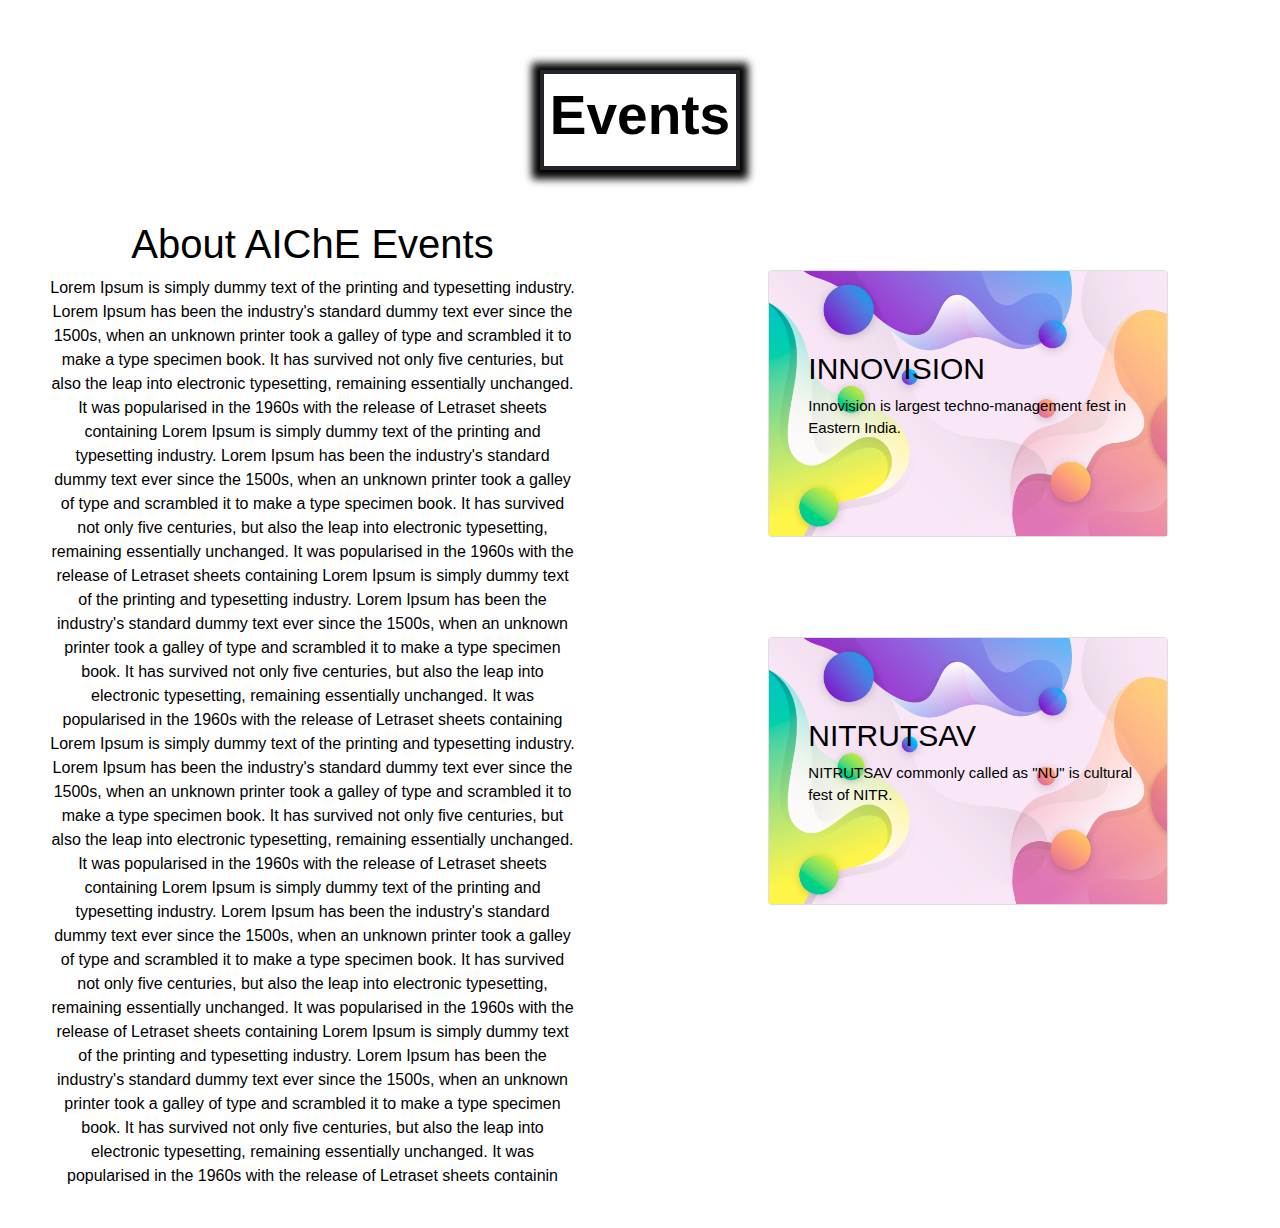
==== index.html @ e3a4a65e "first commit" ====
<!DOCTYPE html>
<html>
<head>
	<title>AIChE-Events</title>
	<meta charset="utf-8">
    <meta name="viewport" content="width=device-width, initial-scale=1">
    <link rel="stylesheet" href="https://maxcdn.bootstrapcdn.com/bootstrap/4.3.1/css/bootstrap.min.css">
    <script src="https://ajax.googleapis.com/ajax/libs/jquery/3.4.1/jquery.min.js"></script>
    <script src="https://cdnjs.cloudflare.com/ajax/libs/popper.js/1.14.7/umd/popper.min.js"></script>
    <script src="https://maxcdn.bootstrapcdn.com/bootstrap/4.3.1/js/bootstrap.min.js"></script>
	<link rel="stylesheet" type="text/css" href="style.css">
</head>
<body>

	<div class="row">
	<div  id="head_box">
       <p id="text">Events</p>
    </div>
    </div>
   
   <div class="row">
   	<div class="col-sm-6">
    <div id="matter">
  <p><h1> About AIChE Events </h1>Lorem Ipsum is simply dummy text of the printing and typesetting industry. Lorem Ipsum has been the industry's standard dummy text ever since the 1500s, when an unknown printer took a galley of type and scrambled it to make a type specimen book. It has survived not only five centuries, but also the leap into electronic typesetting, remaining essentially unchanged. It was popularised in the 1960s with the release of Letraset sheets containing Lorem Ipsum is simply dummy text of the printing and typesetting industry. Lorem Ipsum has been the industry's standard dummy text ever since the 1500s, when an unknown printer took a galley of type and scrambled it to make a type specimen book. It has survived not only five centuries, but also the leap into electronic typesetting, remaining essentially unchanged. It was popularised in the 1960s with the release of Letraset sheets containing Lorem Ipsum is simply dummy text of the printing and typesetting industry. Lorem Ipsum has been the industry's standard dummy text ever since the 1500s, when an unknown printer took a galley of type and scrambled it to make a type specimen book. It has survived not only five centuries, but also the leap into electronic typesetting, remaining essentially unchanged. It was popularised in the 1960s with the release of Letraset sheets containing Lorem Ipsum is simply dummy text of the printing and typesetting industry. Lorem Ipsum has been the industry's standard dummy text ever since the 1500s, when an unknown printer took a galley of type and scrambled it to make a type specimen book. It has survived not only five centuries, but also the leap into electronic typesetting, remaining essentially unchanged. It was popularised in the 1960s with the release of Letraset sheets containing Lorem Ipsum is simply dummy text of the printing and typesetting industry. Lorem Ipsum has been the industry's standard dummy text ever since the 1500s, when an unknown printer took a galley of type and scrambled it to make a type specimen book. It has survived not only five centuries, but also the leap into electronic typesetting, remaining essentially unchanged. It was popularised in the 1960s with the release of Letraset sheets containing Lorem Ipsum is simply dummy text of the printing and typesetting industry. Lorem Ipsum has been the industry's standard dummy text ever since the 1500s, when an unknown printer took a galley of type and scrambled it to make a type specimen book. It has survived not only five centuries, but also the leap into electronic typesetting, remaining essentially unchanged. It was popularised in the 1960s with the release of Letraset sheets containin </p>
   <br></div>
   </div>

   	<div class="col-sm-6">
   <div class="container">
  <a href="inno.html"><div class="card">
  <img class="card-img-top" src="mainbg.jpg" alt="Card image" >
    <div class="centered"><h2>INNOVISION</h2>
    	<p>Innovision is largest techno-management fest in Eastern India.</p></div>
  </div><a>

   <a href="nitrutsav.html"> <div class="card ">
    <img class="card-img-top" src="mainbg.jpg" alt="Card image">
   <div class="centered"><h2> NITRUTSAV</h2><p>NITRUTSAV commonly called as "NU" is cultural fest of NITR.</p></div>
  </div></a>
</div>
</div>
</div>
</body>
</html>
---- style.css ----
body{
	background-image: url("#");
	background-size: cover;
	background-repeat: no-repeat;
	height:500px;
	}
@media only screen and (max-width:768px){
	body{
	background-image: url("#");
	}
}

#area{
	margin:auto;
}

#head_box{
    border: 4px solid;
    box-shadow: 0px 1px 8px 8px black;
    width: 200px;
    margin-left:auto;
    margin-right:auto;
    margin-top: 70px;
    height: 100px;
}

#text{
    text-align: center;
    margin-bottom: 1rem;
    font-size: 55px;
    font-weight: 700;
    font-family: inherit;
    color: black;
}

#matter{
text-align: center;
margin-top:50px;
color:black;
margin-left: 50px;
margin-right: 50px;
}

.card{
	width:400px;
	margin-top:100px;
	margin-left:auto;
    margin-right:auto;
    color:black;
}
.card:hover{
	transform: scale(1.03);
	color:black;
	box-shadow:0 4px 12px 0 rgba(0,0,0,0.5);
    transition: 0.5s;	
}

.centered {
  position: absolute;
  top: 30%;
  left: 10%;  
}
.centered>h2{
	font-size:30px;
}
.centered>p{
	font-size: 15px;
	margin-right: 15px;
}

.Ehead{
	text-align:center;
}

.post1{
    border-left: 30px solid lightgrey;
    border-bottom: 30px solid lightgrey;
    border-top: 30px solid lightgrey;
    border-top-left-radius: 30px;
    border-top-right-radius: 30px;
    border-bottom-left-radius: 30px;
}

.post2{
  	border-right: 30px solid lightgrey;
    border-bottom: 30px solid lightgrey;
    border-bottom-right-radius: 30px;
}

.post3{
  	border-left: 30px solid lightgrey;
    border-bottom: 30px solid lightgrey;
    border-bottom-left-radius: 30px;
    border-bottom-right-radius: 30px;
}

.postpic{
	margin-top:12px;
	margin-bottom:12px;
}
.postpic:hover{
	transform: scale(1.03);
	color:black;
	box-shadow:0 4px 12px 0 rgba(0,0,0,0.5);
    transition: 0.5s;	
}

.posttext{
	font-size:15px;
	margin-top:15px;

}
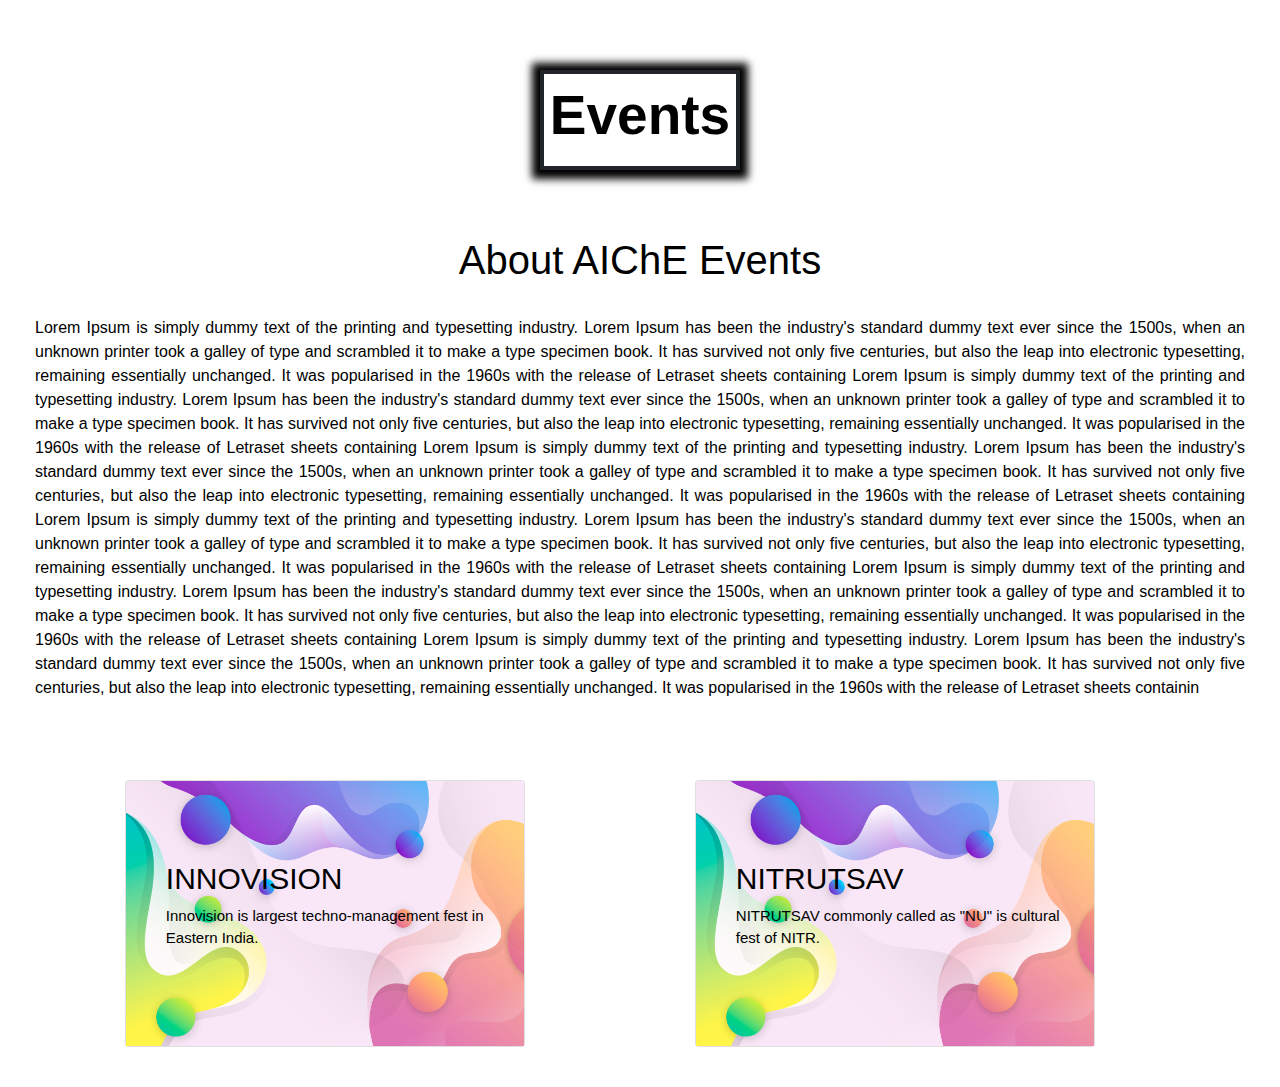
==== commit 5f99da52: "updated 9/9/19" ====
--- a/index.html
+++ b/index.html
@@ -19,20 +19,20 @@
     </div>
    
    <div class="row">
-   	<div class="col-sm-6">
     <div id="matter">
-  <p><h1> About AIChE Events </h1>Lorem Ipsum is simply dummy text of the printing and typesetting industry. Lorem Ipsum has been the industry's standard dummy text ever since the 1500s, when an unknown printer took a galley of type and scrambled it to make a type specimen book. It has survived not only five centuries, but also the leap into electronic typesetting, remaining essentially unchanged. It was popularised in the 1960s with the release of Letraset sheets containing Lorem Ipsum is simply dummy text of the printing and typesetting industry. Lorem Ipsum has been the industry's standard dummy text ever since the 1500s, when an unknown printer took a galley of type and scrambled it to make a type specimen book. It has survived not only five centuries, but also the leap into electronic typesetting, remaining essentially unchanged. It was popularised in the 1960s with the release of Letraset sheets containing Lorem Ipsum is simply dummy text of the printing and typesetting industry. Lorem Ipsum has been the industry's standard dummy text ever since the 1500s, when an unknown printer took a galley of type and scrambled it to make a type specimen book. It has survived not only five centuries, but also the leap into electronic typesetting, remaining essentially unchanged. It was popularised in the 1960s with the release of Letraset sheets containing Lorem Ipsum is simply dummy text of the printing and typesetting industry. Lorem Ipsum has been the industry's standard dummy text ever since the 1500s, when an unknown printer took a galley of type and scrambled it to make a type specimen book. It has survived not only five centuries, but also the leap into electronic typesetting, remaining essentially unchanged. It was popularised in the 1960s with the release of Letraset sheets containing Lorem Ipsum is simply dummy text of the printing and typesetting industry. Lorem Ipsum has been the industry's standard dummy text ever since the 1500s, when an unknown printer took a galley of type and scrambled it to make a type specimen book. It has survived not only five centuries, but also the leap into electronic typesetting, remaining essentially unchanged. It was popularised in the 1960s with the release of Letraset sheets containing Lorem Ipsum is simply dummy text of the printing and typesetting industry. Lorem Ipsum has been the industry's standard dummy text ever since the 1500s, when an unknown printer took a galley of type and scrambled it to make a type specimen book. It has survived not only five centuries, but also the leap into electronic typesetting, remaining essentially unchanged. It was popularised in the 1960s with the release of Letraset sheets containin </p>
+  <p><h1> About AIChE Events </h1><br>Lorem Ipsum is simply dummy text of the printing and typesetting industry. Lorem Ipsum has been the industry's standard dummy text ever since the 1500s, when an unknown printer took a galley of type and scrambled it to make a type specimen book. It has survived not only five centuries, but also the leap into electronic typesetting, remaining essentially unchanged. It was popularised in the 1960s with the release of Letraset sheets containing Lorem Ipsum is simply dummy text of the printing and typesetting industry. Lorem Ipsum has been the industry's standard dummy text ever since the 1500s, when an unknown printer took a galley of type and scrambled it to make a type specimen book. It has survived not only five centuries, but also the leap into electronic typesetting, remaining essentially unchanged. It was popularised in the 1960s with the release of Letraset sheets containing Lorem Ipsum is simply dummy text of the printing and typesetting industry. Lorem Ipsum has been the industry's standard dummy text ever since the 1500s, when an unknown printer took a galley of type and scrambled it to make a type specimen book. It has survived not only five centuries, but also the leap into electronic typesetting, remaining essentially unchanged. It was popularised in the 1960s with the release of Letraset sheets containing Lorem Ipsum is simply dummy text of the printing and typesetting industry. Lorem Ipsum has been the industry's standard dummy text ever since the 1500s, when an unknown printer took a galley of type and scrambled it to make a type specimen book. It has survived not only five centuries, but also the leap into electronic typesetting, remaining essentially unchanged. It was popularised in the 1960s with the release of Letraset sheets containing Lorem Ipsum is simply dummy text of the printing and typesetting industry. Lorem Ipsum has been the industry's standard dummy text ever since the 1500s, when an unknown printer took a galley of type and scrambled it to make a type specimen book. It has survived not only five centuries, but also the leap into electronic typesetting, remaining essentially unchanged. It was popularised in the 1960s with the release of Letraset sheets containing Lorem Ipsum is simply dummy text of the printing and typesetting industry. Lorem Ipsum has been the industry's standard dummy text ever since the 1500s, when an unknown printer took a galley of type and scrambled it to make a type specimen book. It has survived not only five centuries, but also the leap into electronic typesetting, remaining essentially unchanged. It was popularised in the 1960s with the release of Letraset sheets containin </p>
    <br></div>
-   </div>
-
-   	<div class="col-sm-6">
    <div class="container">
+   	<div class="row">
+   		<div class="col-sm-6">
   <a href="inno.html"><div class="card">
   <img class="card-img-top" src="mainbg.jpg" alt="Card image" >
     <div class="centered"><h2>INNOVISION</h2>
     	<p>Innovision is largest techno-management fest in Eastern India.</p></div>
   </div><a>
+  </div>
 
+   		<div class="col-sm-6">
    <a href="nitrutsav.html"> <div class="card ">
     <img class="card-img-top" src="mainbg.jpg" alt="Card image">
    <div class="centered"><h2> NITRUTSAV</h2><p>NITRUTSAV commonly called as "NU" is cultural fest of NITR.</p></div>
@@ -40,5 +40,6 @@
 </div>
 </div>
 </div>
+</div>
 </body>
 </html>--- a/style.css
+++ b/style.css
@@ -8,12 +8,17 @@
 	body{
 	background-image: url("#");
 	}
+
+	.posttext>h4{
+     	text-align:center;
+     }
+     #event_title{
+        justify-content: center;
+     }	
+
 }
 
-#area{
-	margin:auto;
-}
-
+	
 #head_box{
     border: 4px solid;
     box-shadow: 0px 1px 8px 8px black;
@@ -34,18 +39,23 @@
 }
 
 #matter{
-text-align: center;
+text-align: justify;
 margin-top:50px;
 color:black;
 margin-left: 50px;
 margin-right: 50px;
 }
 
+#matter>h1{
+	text-align: center;
+}
+
 .card{
 	width:400px;
-	margin-top:100px;
-	margin-left:auto;
-    margin-right:auto;
+	margin-top:40px;
+	margin-left:40px;
+    margin-right:20px;
+    margin-bottom:40px;
     color:black;
 }
 .card:hover{
@@ -87,11 +97,19 @@
     border-bottom-right-radius: 30px;
 }
 
-.post3{
+.post31{
   	border-left: 30px solid lightgrey;
     border-bottom: 30px solid lightgrey;
     border-bottom-left-radius: 30px;
     border-bottom-right-radius: 30px;
+}
+
+.post32{
+  	border-left: 30px solid lightgrey;
+    border-bottom: 30px solid lightgrey;
+    border-bottom-left-radius: 30px;
+    border-bottom-right-radius: 30px;
+    margin-bottom:40px;
 }
 
 .postpic{
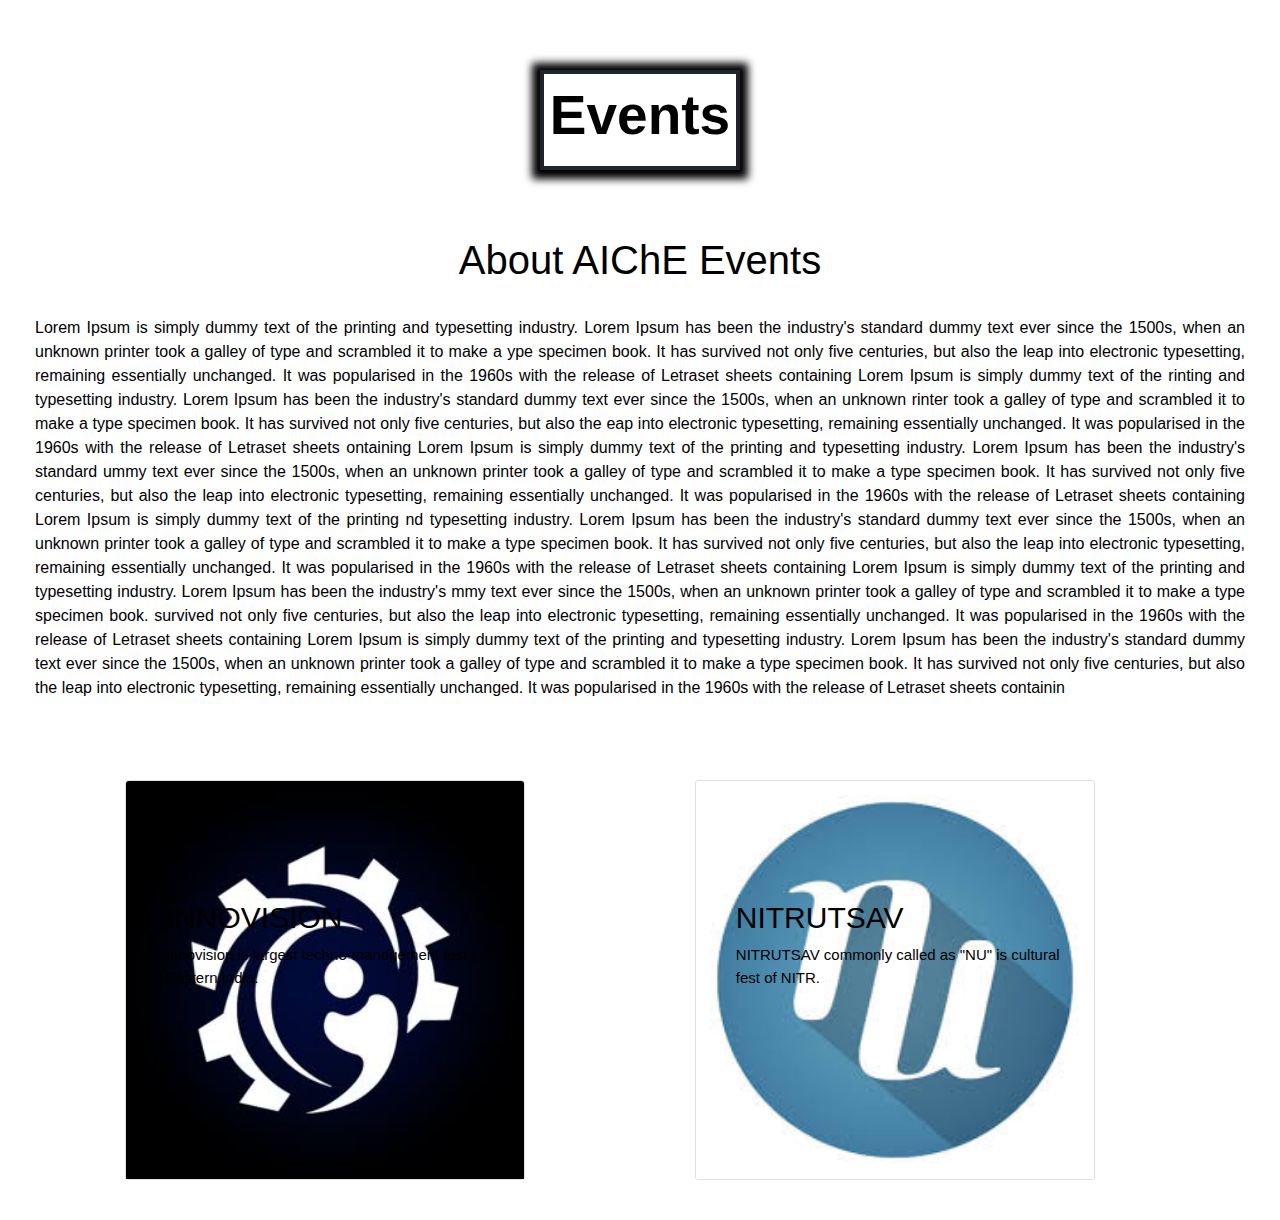
==== commit 8a3ae7be: "After Inno 19" ====
--- a/index.html
+++ b/index.html
@@ -20,13 +20,33 @@
    
    <div class="row">
     <div id="matter">
-  <p><h1> About AIChE Events </h1><br>Lorem Ipsum is simply dummy text of the printing and typesetting industry. Lorem Ipsum has been the industry's standard dummy text ever since the 1500s, when an unknown printer took a galley of type and scrambled it to make a type specimen book. It has survived not only five centuries, but also the leap into electronic typesetting, remaining essentially unchanged. It was popularised in the 1960s with the release of Letraset sheets containing Lorem Ipsum is simply dummy text of the printing and typesetting industry. Lorem Ipsum has been the industry's standard dummy text ever since the 1500s, when an unknown printer took a galley of type and scrambled it to make a type specimen book. It has survived not only five centuries, but also the leap into electronic typesetting, remaining essentially unchanged. It was popularised in the 1960s with the release of Letraset sheets containing Lorem Ipsum is simply dummy text of the printing and typesetting industry. Lorem Ipsum has been the industry's standard dummy text ever since the 1500s, when an unknown printer took a galley of type and scrambled it to make a type specimen book. It has survived not only five centuries, but also the leap into electronic typesetting, remaining essentially unchanged. It was popularised in the 1960s with the release of Letraset sheets containing Lorem Ipsum is simply dummy text of the printing and typesetting industry. Lorem Ipsum has been the industry's standard dummy text ever since the 1500s, when an unknown printer took a galley of type and scrambled it to make a type specimen book. It has survived not only five centuries, but also the leap into electronic typesetting, remaining essentially unchanged. It was popularised in the 1960s with the release of Letraset sheets containing Lorem Ipsum is simply dummy text of the printing and typesetting industry. Lorem Ipsum has been the industry's standard dummy text ever since the 1500s, when an unknown printer took a galley of type and scrambled it to make a type specimen book. It has survived not only five centuries, but also the leap into electronic typesetting, remaining essentially unchanged. It was popularised in the 1960s with the release of Letraset sheets containing Lorem Ipsum is simply dummy text of the printing and typesetting industry. Lorem Ipsum has been the industry's standard dummy text ever since the 1500s, when an unknown printer took a galley of type and scrambled it to make a type specimen book. It has survived not only five centuries, but also the leap into electronic typesetting, remaining essentially unchanged. It was popularised in the 1960s with the release of Letraset sheets containin </p>
+  <p><h1> About AIChE Events </h1><br>Lorem Ipsum is simply dummy text of the printing and typesetting industry. Lorem Ipsum has been
+     the industry's standard dummy text ever since the 1500s, when an unknown printer took a galley of type and scrambled it to make a
+    ype specimen book. It has survived not only five centuries, but also the leap into electronic typesetting, remaining essentially
+    unchanged. It was popularised in the 1960s with the release of Letraset sheets containing Lorem Ipsum is simply dummy text of the 
+    rinting and typesetting industry. Lorem Ipsum has been the industry's standard dummy text ever since the 1500s, when an unknown 
+    rinter took a galley of type and scrambled it to make a type specimen book. It has survived not only five centuries, but also the 
+    eap into electronic typesetting, remaining essentially unchanged. It was popularised in the 1960s with the release of Letraset sheets
+    ontaining Lorem Ipsum is simply dummy text of the printing and typesetting industry. Lorem Ipsum has been the industry's standard 
+    ummy text ever since the 1500s, when an unknown printer took a galley of type and scrambled it to make a type specimen book.
+    It has survived not only five centuries, but also the leap into electronic typesetting, remaining essentially unchanged. 
+    It was popularised in the 1960s with the release of Letraset sheets containing Lorem Ipsum is simply dummy text of the printing
+    nd typesetting industry. Lorem Ipsum has been the industry's standard dummy text ever since the 1500s, when an unknown printer
+    took a galley of type and scrambled it to make a type specimen book. It has survived not only five centuries, but also the leap
+    into electronic typesetting, remaining essentially unchanged. It was popularised in the 1960s with the release of Letraset sheets
+     containing Lorem Ipsum is simply dummy text of the printing and typesetting industry. Lorem Ipsum has been the industry's 
+    mmy text ever since the 1500s, when an unknown printer took a galley of type and scrambled it to make a type specimen book. 
+     survived not only five centuries, but also the leap into electronic typesetting, remaining essentially unchanged. 
+    It was popularised in the 1960s with the release of Letraset sheets containing Lorem Ipsum is simply dummy text of the printing 
+    and typesetting industry. Lorem Ipsum has been the industry's standard dummy text ever since the 1500s, when an unknown printer 
+    took a galley of type and scrambled it to make a type specimen book. It has survived not only five centuries, but also the leap 
+    into electronic typesetting, remaining essentially unchanged. It was popularised in the 1960s with the release of Letraset sheets containin </p>
    <br></div>
    <div class="container">
    	<div class="row">
    		<div class="col-sm-6">
   <a href="inno.html"><div class="card">
-  <img class="card-img-top" src="mainbg.jpg" alt="Card image" >
+  <img class="card-img-top" src="innomain.jpg" alt="Card image" >
     <div class="centered"><h2>INNOVISION</h2>
     	<p>Innovision is largest techno-management fest in Eastern India.</p></div>
   </div><a>
@@ -34,7 +54,7 @@
 
    		<div class="col-sm-6">
    <a href="nitrutsav.html"> <div class="card ">
-    <img class="card-img-top" src="mainbg.jpg" alt="Card image">
+    <img class="card-img-top" src="nitrutsavmain.jpg" alt="Card image">
    <div class="centered"><h2> NITRUTSAV</h2><p>NITRUTSAV commonly called as "NU" is cultural fest of NITR.</p></div>
   </div></a>
 </div>
--- a/style.css
+++ b/style.css
@@ -14,11 +14,29 @@
      }
      #event_title{
         justify-content: center;
+        margin-top:30px;
+        margin-bottom:10px;
      }	
+    .card{
+    width:280px;
+    margin:15px auto;
+    color:black;
+}
+.card:hover{
+    transform: scale(1.03);
+    color:black;
+    box-shadow:0 4px 12px 0 rgba(0,0,0,0.5);
+    transition: 0.5s;   
+}
 
 }
 
-	
+ #event_title{
+        justify-content: center;
+        margin-top:30px;
+        margin-bottom:10px;
+     }	
+    
 #head_box{
     border: 4px solid;
     box-shadow: 0px 1px 8px 8px black;
@@ -49,7 +67,7 @@
 #matter>h1{
 	text-align: center;
 }
-
+@media only screen and (min-width: 769px){
 .card{
 	width:400px;
 	margin-top:40px;
@@ -63,6 +81,7 @@
 	color:black;
 	box-shadow:0 4px 12px 0 rgba(0,0,0,0.5);
     transition: 0.5s;	
+}
 }
 
 .centered {
@@ -112,6 +131,17 @@
     margin-bottom:40px;
 }
 
+.post_nitrutsav{
+    border-left: 30px solid lightgrey;
+    border-bottom: 30px solid lightgrey;
+    border-top: 30px solid lightgrey;
+    border-right: 30px solid lightgrey;
+    border-top-left-radius: 30px;
+    border-top-right-radius: 30px;
+    border-bottom-left-radius: 30px;
+    border-bottom-right-radius: 30px;
+}
+
 .postpic{
 	margin-top:12px;
 	margin-bottom:12px;
@@ -126,5 +156,5 @@
 .posttext{
 	font-size:15px;
 	margin-top:15px;
-
+    text-align: justify;
 }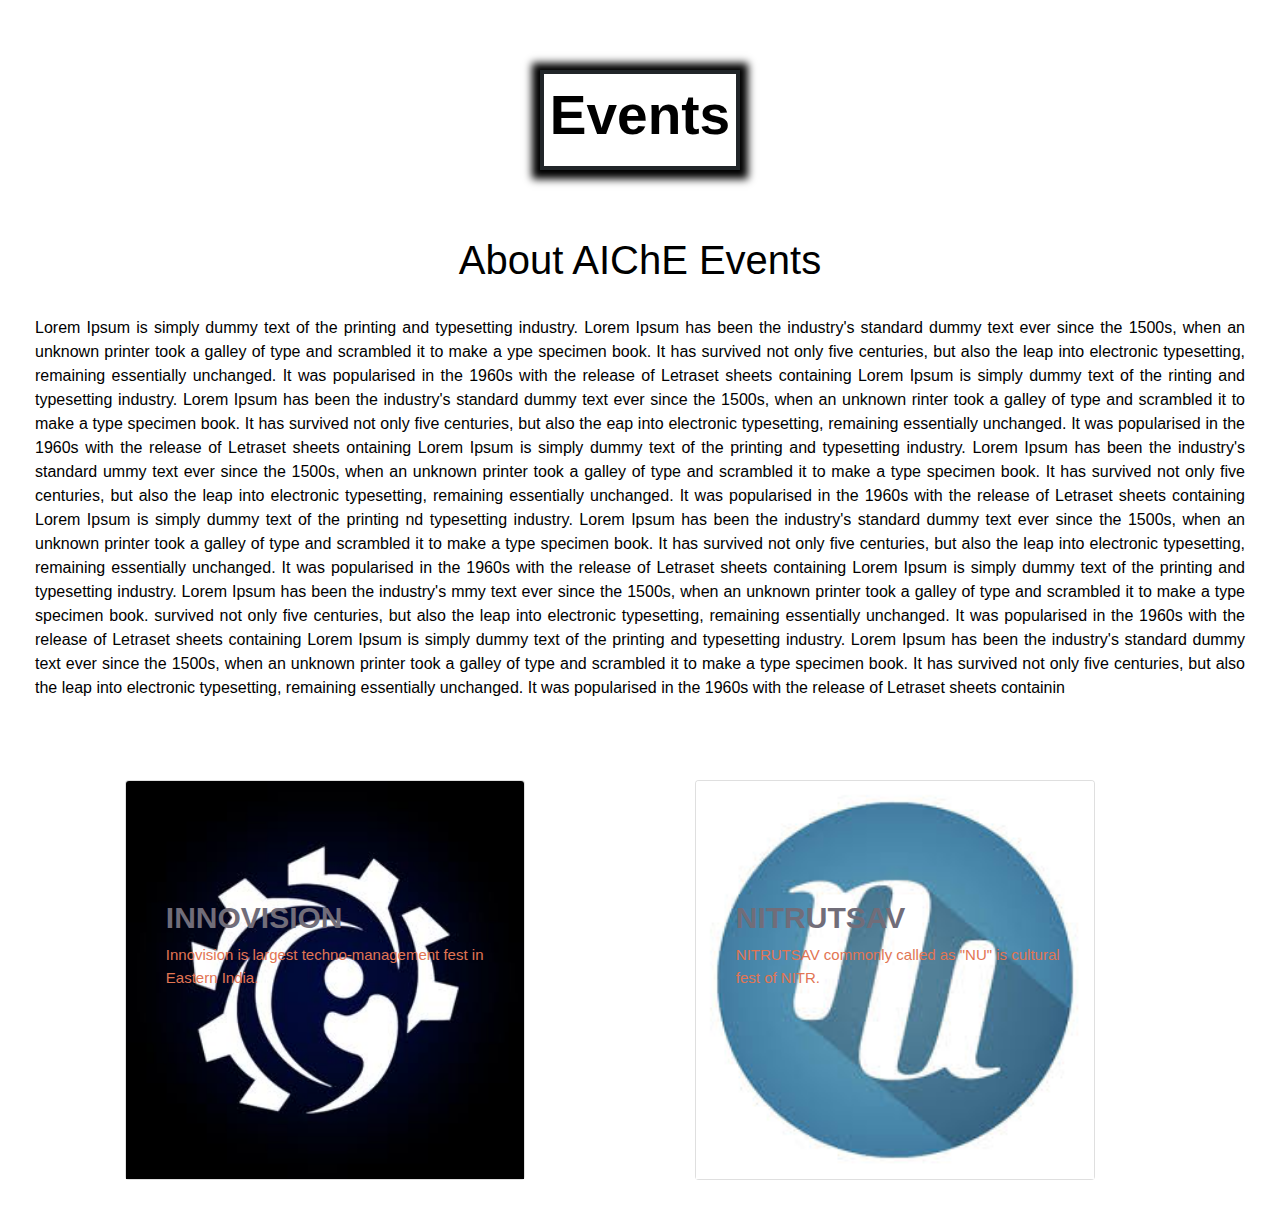
==== commit f4e01005: "after inno ++" ====
--- a/index.html
+++ b/index.html
@@ -47,7 +47,7 @@
    		<div class="col-sm-6">
   <a href="inno.html"><div class="card">
   <img class="card-img-top" src="innomain.jpg" alt="Card image" >
-    <div class="centered"><h2>INNOVISION</h2>
+    <div class="centered"><h2><strong>INNOVISION</strong></h2>
     	<p>Innovision is largest techno-management fest in Eastern India.</p></div>
   </div><a>
   </div>
@@ -55,7 +55,7 @@
    		<div class="col-sm-6">
    <a href="nitrutsav.html"> <div class="card ">
     <img class="card-img-top" src="nitrutsavmain.jpg" alt="Card image">
-   <div class="centered"><h2> NITRUTSAV</h2><p>NITRUTSAV commonly called as "NU" is cultural fest of NITR.</p></div>
+   <div class="centered"><h2><strong>NITRUTSAV</strong></h2><p>NITRUTSAV commonly called as "NU" is cultural fest of NITR.</p></div>
   </div></a>
 </div>
 </div>
--- a/style.css
+++ b/style.css
@@ -90,11 +90,13 @@
   left: 10%;  
 }
 .centered>h2{
-	font-size:30px;
+    font-size:30px;
+    color: rgb(113, 109, 121);
 }
 .centered>p{
 	font-size: 15px;
-	margin-right: 15px;
+    margin-right: 15px;
+    color: rgb(226, 117, 83);
 }
 
 .Ehead{
